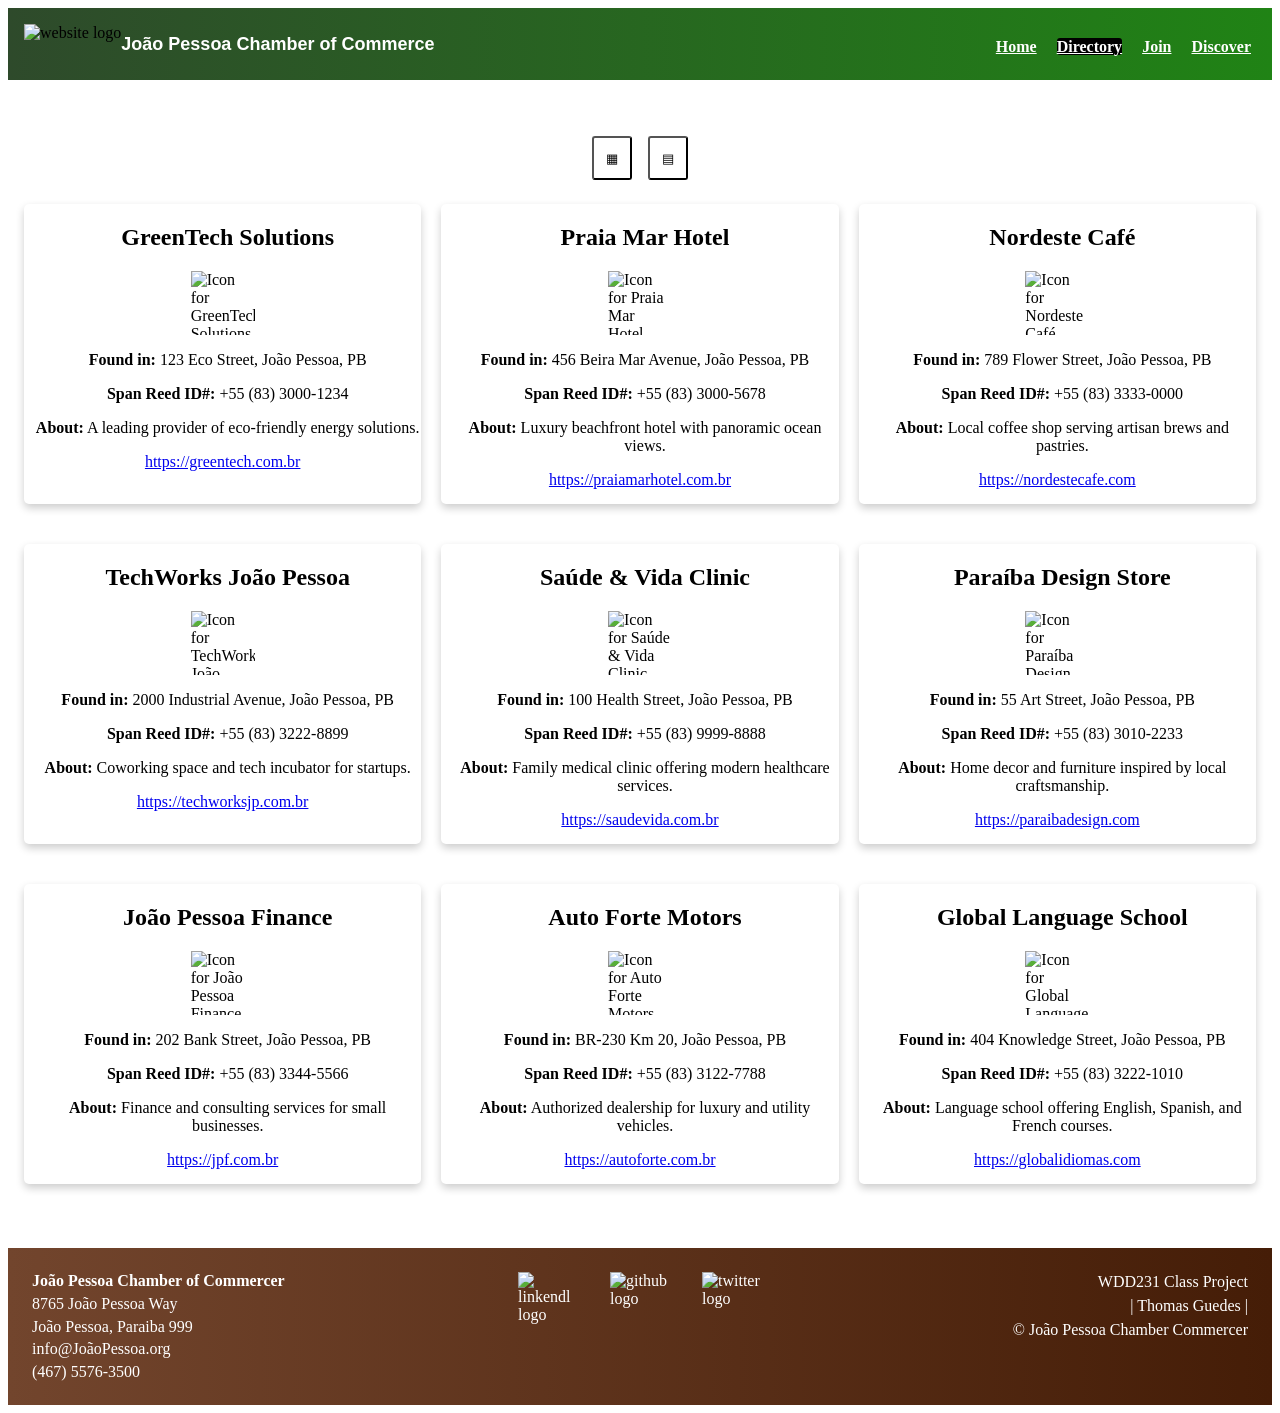
==== chamber/directory.html @ f69f1b9a "teste" ====
<!DOCTYPE html>
<html lang="en">
<head>
    <meta charset="UTF-8">
    <meta name="viewport" content="width=device-width, initial-scale=1.0">
    
    <title>Local Business Directory – João Pessoa Chamber of Commerce</title>

    <meta name="description" content="Discover local businesses and organizations that are members of the chamber of commerce. Find services, products, and contact information from trusted local members.">
    <meta name="author" content="Thomas Guedes">

    <link rel="icon" href="favicon.ico">
    <link rel="stylesheet" href="styles/directory.css">
    <link rel="stylesheet" href="styles/directory-large.css">

    <link rel="preconnect" href="https://fonts.googleapis.com">
    <link rel="preconnect" href="https://fonts.gstatic.com" crossorigin>
    <link href="https://fonts.googleapis.com/css2?family=Roboto:ital@0;1&display=swap" rel="stylesheet">

    <script src="scripts/directory.js" defer></script>
    <script src="scripts/navigation.js" defer></script>
    <script src="scripts/members.js" defer></script>
    <script src="scripts/getdates.js" defer></script>

    <meta property="og:title" content="Local Business Directory – João Pessoa Chamber of Commerce">
    <meta property="og:description" content="Discover local businesses and organizations that are members of the chamber of commerce. Find services, products, and contact information from trusted local members.">
    <meta property="og:image" content="https://Thomas303hit.github.io/wdd231/chamber/images/directoryscreenshot.png">
    <meta property="og:url" content="https://Thomas303hit.github.io/wdd231/chamber/directory.html">

</head>
<body>
    <header class="top-header">
        <div class="logo-container">
            <img src="images/logo.svg" alt="website logo" class="logo">
            <span class="website-name">João Pessoa Chamber of Commerce</span>
        </div>

        <button id="menu" class="hamburger">☰</button>

        <nav class="navigation">
            <ul class="nav-list">
                <li><a href="index.html">Home</a></li>
                <li class="active"><a href="directory.html">Directory</a></li>
                <li><a href="join.html">Join</a></li>
                <li><a href="discover.html">Discover</a></li>
            </ul>
        </nav>

    </header>

    <main>
        <h1 id="title" class="hidden">Business Directory</h1>

        <div class="menu">
            <button id="grid">▦</button>
            <button id="list">▤</button>
        </div>

        <div id="members-cards" class="cards"></div>
        <table id="members-list" class="card-list"></table>
    </main>
    <footer>
        <section class="content">
            <p> 
                <strong>João Pessoa Chamber of Commercer</strong>
            </p>

            <p>8765 João Pessoa Way</p>
            <p>João Pessoa, Paraiba 999</p>
            <p>info@JoãoPessoa.org</p>
            <p>(467) 5576-3500</p>
        </section>
        <section class="social-media">
            <img src="images/linkendl.svg" alt="linkendl logo" class="logo">
            <img src="images/git.svg" alt="github logo" class="logo">
            <img src="images/twitter.svg" alt="twitter logo" class="logo">
        </section>
        <section class="footer-copyright">
            <p>WDD231 Class Project</p>
            <p>| Thomas Guedes |</p>
            <p>&copy; <span id="currentyear"></span> João Pessoa Chamber Commercer </p>
            <p><span id="lastmodified"></span></p>
        </section>
    </footer>
</body>
</html>
---- chamber/styles/directory.css ----
:root {
    --color-primary:#2E4A2B;
    --color-secondary: #72452d;
    --color-accent: black;
    --color-text: white;
}

.roboto-uniquifier {
    font-family: "Roboto", sans-serif;
    font-weight: 400;
    font-style: normal;
    font-variation-settings: "wdth" 100;
}

header,
footer,
main,
main div {
    max-width: 100%;
    margin: 0.5rem auto;
    padding: 0.5rem;
    box-sizing: border-box;
}

header.top-header{
    background: linear-gradient(to right, var(--color-primary), #208315);
    position: relative;
    display: flex;
    justify-content: space-between;
    align-items: center;
    flex-wrap: wrap; 
    padding: 1rem;
}
.logo-container {
    display: flex;
    align-items: center;
    flex-wrap: nowrap;
    gap: 0;
    min-width: 0;
    overflow: hidden;
}

.website-name {
    display: block;
    font-weight: bold;
    margin: 0;
    padding: 0;
    color: var(--color-text);
    font-size: 18px;
    font-family: 'Franklin Gothic Medium', 'Arial Narrow', Arial, sans-serif;
    overflow: hidden;
    text-overflow: ellipsis;
}
.logo{
    display: block;
    margin: 0;
    padding: 0;
    height: 40px;
}

nav.navigation {
    display: none;
    flex-direction: column; 
    margin-top: 5px;
    padding: 5px;
}

nav.navigation.open {
  display: flex;
}

nav.navigation ul {
    list-style: none;
    display: flex;
    flex-direction: column;
    gap: 10px; 
    padding: 0;
    margin: 0;
}

nav.navigation a {
    color: var(--color-text);
    text-decoration: underline;
    font-weight: bold;
    font-size: 1rem;
}

nav.navigation a:hover {
  background-color: var(--color-primary);
  color: black;
  border-radius: 3px;
}

#menu {
    display: block;
    position: absolute;
    right: 10px;
    top: 12px;
    z-index: 1100;
    color: var(--color-accent);
    border: none;
    font-size: 1.5rem; 
    padding: 0.4rem 0.8rem;
    cursor: pointer;
}

.hidden {
  display: none;
}

.menu {
  display: flex;
  justify-content: center;
  gap: 1rem; 
  margin-top: 2rem;
  height: 60px;
}

#list,
#grid
{
    background-color: white;
    width: 40px;
    border-radius: 3px;
}
li.active a {
    background-color:var(--color-accent);
    border-radius: 3px;
}

.cards h2{
    margin-left: 10px;
    text-align: center;
}
.cards p{
    margin-left: 10px;
    text-align: center;
}
.cards a{
  margin-left: 10px;
  display: block;
  width:fit-content ;
  margin: 0 auto;
}
.cards img{
    margin-left: 10px;
    margin: 0 auto;
    display: block;
    width: fit-content;
}

.card {
    border: 15px solid #ccc;
    padding: 10px;
    text-align: center;
}

.cards section{
    background-color: white;
    box-shadow: 0 4px 8px rgba(4, 4, 4, 0.2);
    border-radius: 5px;
    margin-bottom: 20px;
    height: 300px;
}

.card-list {
    display: block;
    border-collapse: collapse;
}
.card-list tr:nth-child(odd) {
    background-color: rgba(171, 215, 237, 0.811);
    display: block;
}
.card-list tr:nth-child(even) {
    background-color: transparent;
    display: block;
}
.card-list td {
    border: 1px solid #000;
    padding: 8px;
    display: block;
}

footer {
  display: flex;
  justify-content: space-between;
  align-items: flex-start;
  flex-wrap: wrap;
  padding: 2rem;
  background-color: #f5f5f5;
  gap: 2rem;
  background: linear-gradient(to right, var(--color-secondary), #451d07);
  color: var(--color-text);
}

footer {
  display: flex;
  flex-direction: column;
  align-items: stretch;
  gap: 1.5rem;
  padding: 1.5rem;
  background-color: #f2f2f2;
  margin-top: 20px;
}


footer .content {
  display: flex;
  flex-direction: column;
  text-align: left;
  gap: 0.3rem;
}


footer .social-media {
  display: flex;
  justify-content: center;
  gap: 2rem;
}


footer .footer-copyright {
  display: flex;
  flex-direction: column;
  text-align: left;
  gap: 0.3rem;
}

footer .logo {
  width: 60px;
  height: auto;
}

.content p {
  margin: 0;               
  padding: 0;
}

.footer-copyright p {
  margin: 0;               
  padding: 0;
  line-height: 1.2;      
}
---- chamber/styles/directory-large.css ----
@media screen and (min-width:720px){
    nav.navigation {
    display: flex;
  }

  nav.navigation ul {
    display: flex;
    flex-direction: row;
    gap: 20px;
    list-style: none;
    margin: 0;
    padding: 0;
  }
  #menu {
        display: none;
}
.cards {
    display: grid;
    grid-template-columns: repeat(3, 1fr);
    gap: 20px;
    
}
.cards section{
    background-color: white;
    box-shadow: 0 4px 8px rgba(4, 4, 4, 0.2);
    border-radius: 5px;
}
.card-list {
        display: table;
        width: 100%;
        margin-top: 10px;
    }
    .card-list tr:nth-child(odd) {
        display: table-row;
    }
    .card-list tr:nth-child(even) {
        display: table-row;
    }
    .card-list td {
        display: table-cell;
        width: auto;
    }
    footer {
    flex-direction: row;
    justify-content: space-between;
    align-items: flex-start;
  }

  footer .content,
  footer .social-media,
  footer .footer-copyright {
    flex: 1;
  }
  .content p {
  margin: 0;               
  padding: 0;
}

.content strong {
  font-weight: bold;       
}

  footer .social-media {
    justify-content: center;
  }

  footer .content {
    text-align: left;
  }

  footer .footer-copyright {
    text-align: right;
    align-items: flex-end;
  }

  .footer-copyright p {
  margin: 0;               
  padding: 0;
  line-height: 1.2;      
}
}
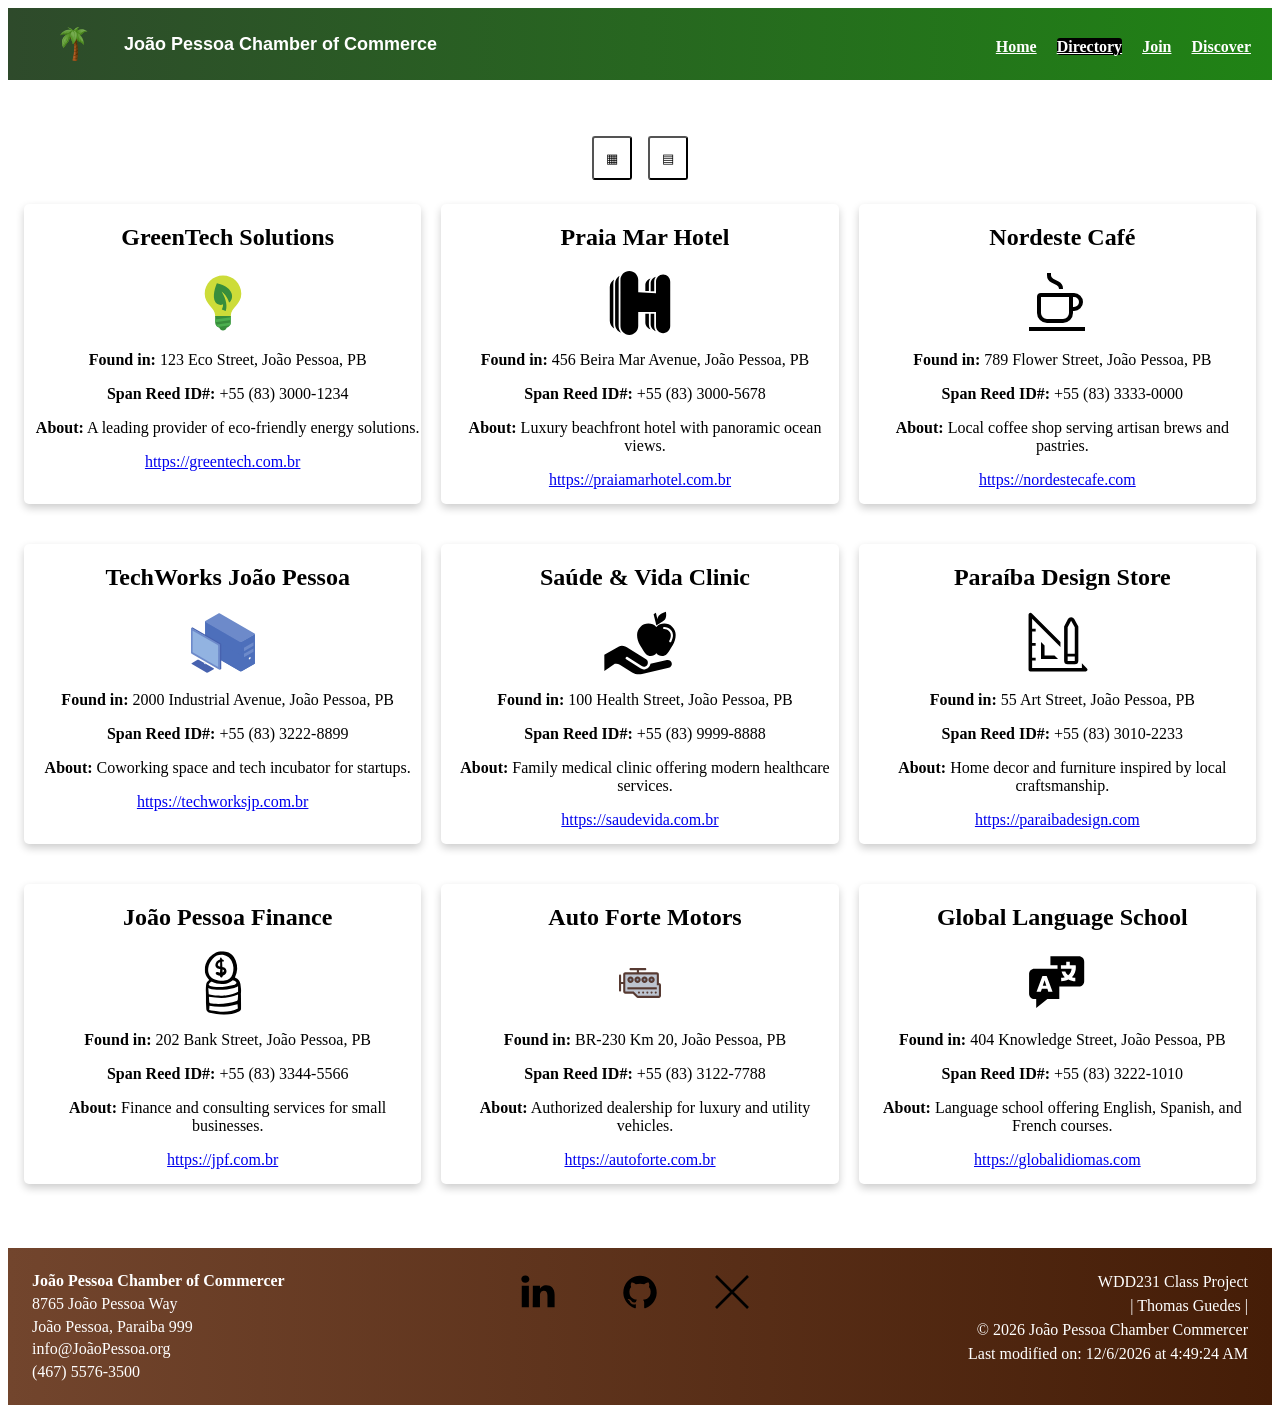
==== commit 7f2259a8: "teste" ====
--- a/chamber/directory.html
+++ b/chamber/directory.html
@@ -24,8 +24,8 @@
 
     <meta property="og:title" content="Local Business Directory – João Pessoa Chamber of Commerce">
     <meta property="og:description" content="Discover local businesses and organizations that are members of the chamber of commerce. Find services, products, and contact information from trusted local members.">
-    <meta property="og:image" content="https://Thomas303hit.github.io/wdd231/chamber/images/directoryscreenshot.png">
-    <meta property="og:url" content="https://Thomas303hit.github.io/wdd231/chamber/directory.html">
+    <meta property="og:image" content="https://el-doctordot.github.io/wdd231/chamber/images/directoryscreenshot.png">
+    <meta property="og:url" content="https://el-doctordot.github.io/wdd231/chamber/directory.html">
 
 </head>
 <body>
